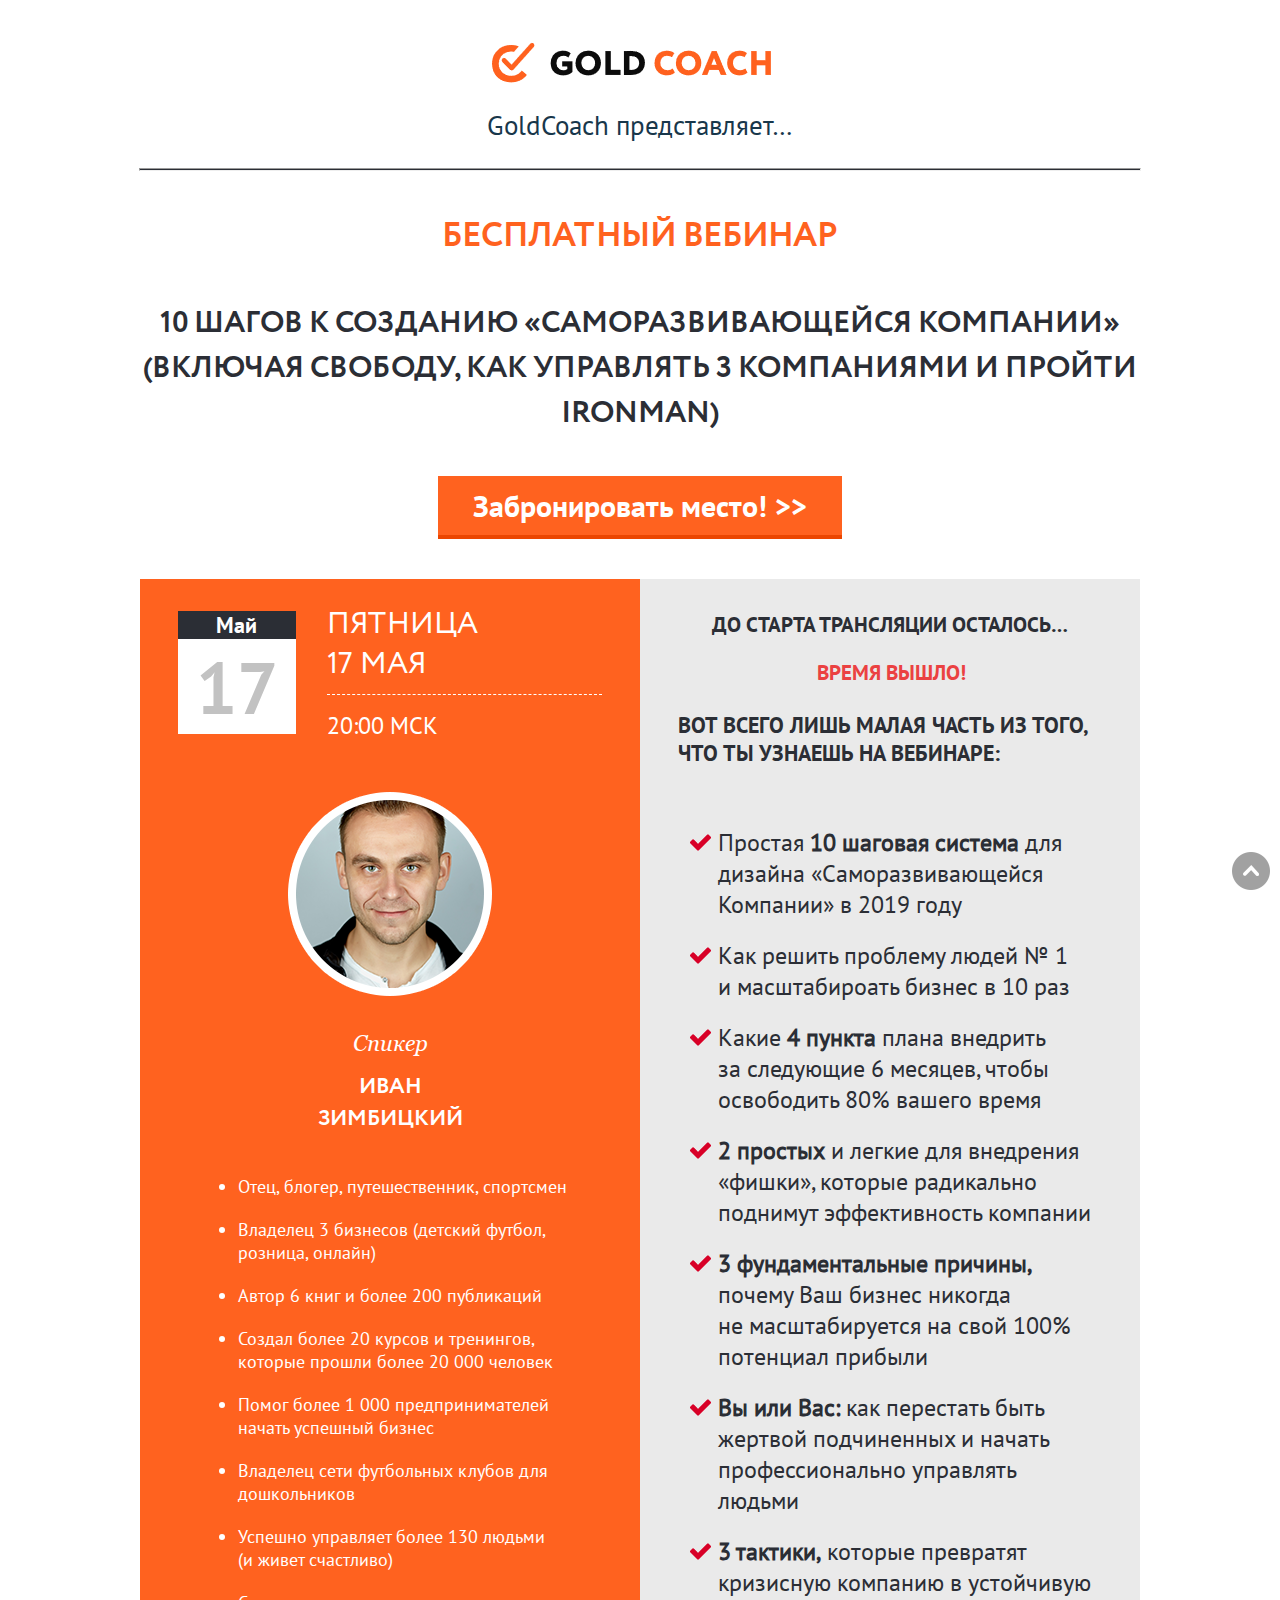
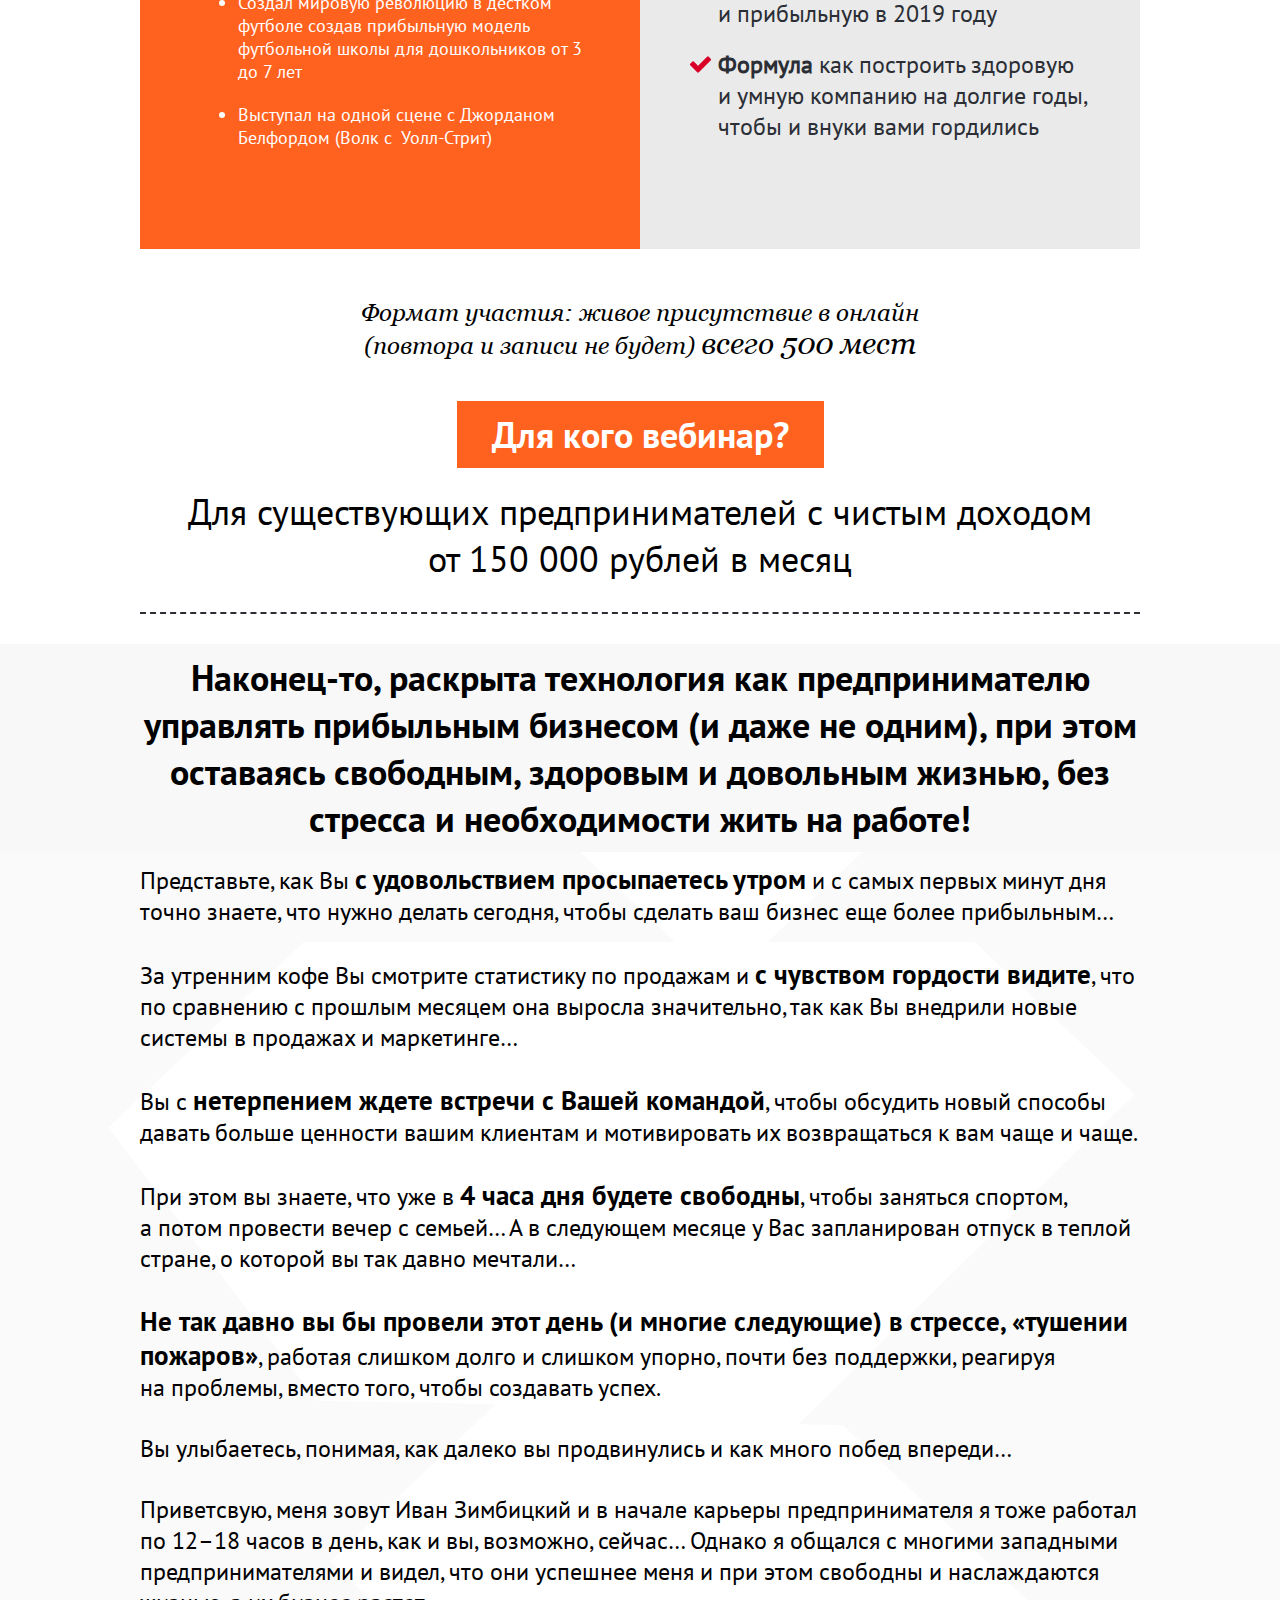
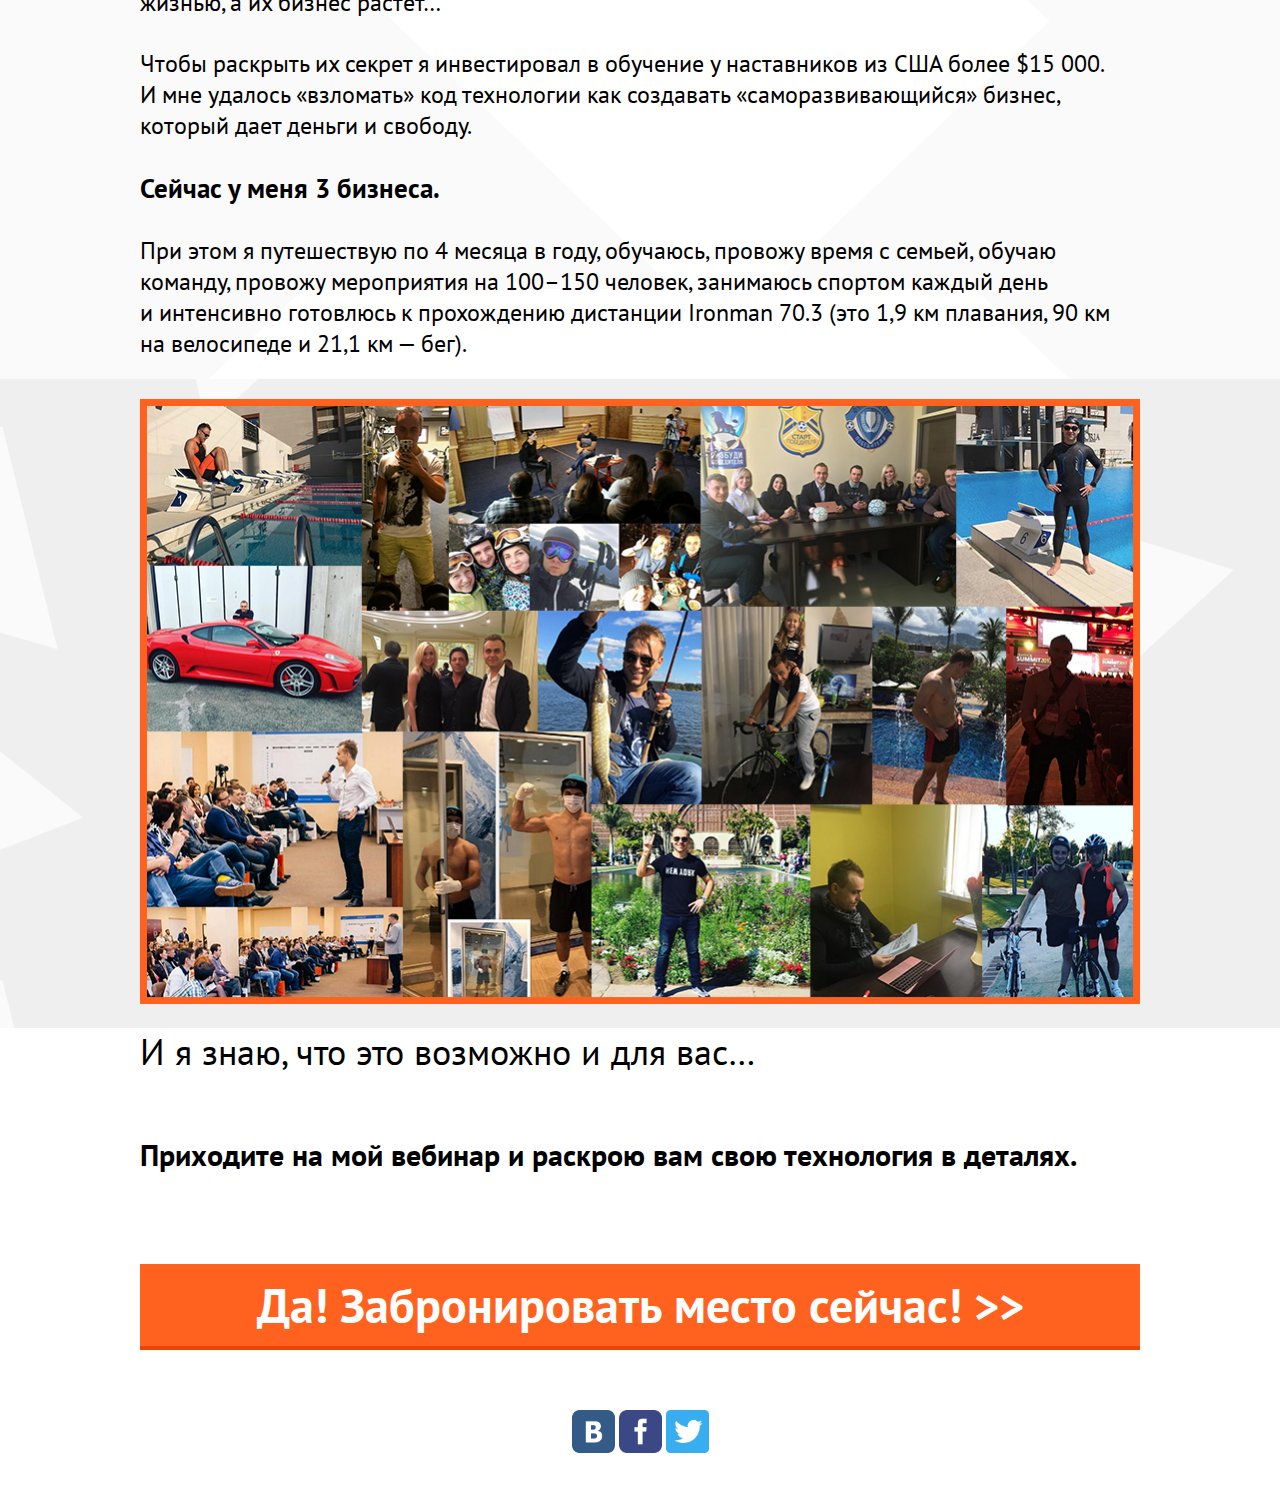
==== GoldCoach/index.html @ fbd6731f "Add first website" ====
﻿<!DOCTYPE html>
<html lang="ru">

<head>
  <meta charset="UTF-8">
  <meta name="viewport" content="width=device-width, initial-scale=1.0">
  <meta http-equiv="X-UA-Compatible" content="ie=edge">
  <meta name="msapplication-TileColor" content="#ffffff">
  <meta name="msapplication-TileImage" content="img/ico/ms-icon-144x144.png">
  <meta name="theme-color" content="#ffffff">

  <link rel="apple-touch-icon" sizes="57x57" href="img/ico/apple-icon-57x57.png">
  <link rel="apple-touch-icon" sizes="60x60" href="img/ico/apple-icon-60x60.png">
  <link rel="apple-touch-icon" sizes="72x72" href="img/ico/apple-icon-72x72.png">
  <link rel="apple-touch-icon" sizes="76x76" href="img/ico/apple-icon-76x76.png">
  <link rel="apple-touch-icon" sizes="114x114" href="img/ico/apple-icon-114x114.png">
  <link rel="apple-touch-icon" sizes="120x120" href="img/ico/apple-icon-120x120.png">
  <link rel="apple-touch-icon" sizes="144x144" href="img/ico/apple-icon-144x144.png">
  <link rel="apple-touch-icon" sizes="152x152" href="img/ico/apple-icon-152x152.png">
  <link rel="apple-touch-icon" sizes="180x180" href="img/ico/apple-icon-180x180.png">
  <link rel="icon" type="image/png" sizes="192x192" href="img/ico/android-icon-192x192.png">
  <link rel="icon" type="image/png" sizes="32x32" href="img/ico/favicon-32x32.png">
  <link rel="icon" type="image/png" sizes="96x96" href="img/ico/favicon-96x96.png">
  <link rel="icon" type="image/png" sizes="16x16" href="img/ico/favicon-16x16.png">
  <link rel="manifest" href="/manifest.json">

  <title>GoldCoach</title>

  <link rel="stylesheet" href="css/fonts.css">
  <link rel="stylesheet" href="css/flipclock.css">
  <link rel="stylesheet" href="css/main.min.css">

  <script src="https://ajax.googleapis.com/ajax/libs/jquery/2.2.4/jquery.min.js"></script>
  <script src="js/flipclock.min.js"></script>
  <script src="js/flipclock.optim.js"></script>
  <script src="js/popup.js" defer></script>
  <script src="js/maskedinput.min.js" defer></script>
  <script src="js/input.js" defer></script>
  <script src="js/scrollup.js" defer></script>
</head>


<body>

  <div class="overlay"></div>
  <div class="popup">
    <div class="close-btn">&times;</div>
    <h4>Забронируйте место на участие в нашем вебинаре</h4>
    <form action="#" class="form">
      <div class="form-wrapper">
        <input type="text" name="FirstName" class="form-control" placeholder="Ваше имя" maxlength="30" required>
        <a href="javascript:void(0)" class="form-reset">&times;</a>
      </div>
      <div class="form-wrapper">
        <input type="tel" name="telephone" class="form-control phone" placeholder="Ваш телефон" required>
        <a href="javascript:void(0)" class="form-reset">&times;</a>
      </div>
      <button type="submit" class="button form-btn">Забронировать</button>
    </form>
  </div>

  <header class="header" id="top">
    <div class="container">
      <div class="header-logo">
        <img src="img/logo.png" alt="GoldCoach">
      </div>
      <div class="header-title">
        GoldCoach представляет&hellip;
      </div>
    </div>
  </header>
  <hr class="line-first">

  <section class="webinar">
    <div class="container">
      <div class="webinar-text">
        <h2 class="webinar-text_title">
          бесплатный вебинар
        </h2>
        <div class="webinar-text_subtitle">
          10 шагов к&nbsp;созданию &laquo;саморазвивающейся компании&raquo; (включая свободу, как управлять 3 компаниями и&nbsp;пройти ironman)
        </div>
      </div>
      <button class="button" data-popup="true">
        Забронировать место! &gt;&gt;
      </button>

      <div class="webinar-main">

        <div class="webinar-main_right">
          <div class="data">
            <div class="data-img">
              <div class="data-img_word">
                Май
              </div>
              <div class="data-img_number">
                17
              </div>
            </div>
            <div class="data-title">
              <div class="data-title_day">
                Пятница 17 мая
              </div>
              <div class="data-title_time">
                20:00&nbsp;МСК
              </div>
            </div>
          </div>

          <div class="speaker">
            <div class="speaker-img">
              <img src="img/Ivan_Zymbytskyi.png" alt="Спикер">
            </div>
            <div class="speaker-text">
              Спикер
            </div>
            <div class="speaker-title">
              Иван<br>Зимбицкий
            </div>
            <div class="speaker-descrip">
              <ul>
                <li>Отец, блогер, путешественник, спортсмен</li>
                <li>Владелец 3 бизнесов (детский футбол, розница, онлайн)</li>
                <li>Автор 6 книг и&nbsp;более 200 публикаций</li>
                <li>Создал более 20 курсов и&nbsp;тренингов, которые прошли более 20&nbsp;000 человек</li>
                <li>Помог более 1&nbsp;000 предпринимателей начать успешный бизнес</li>
                <li>Владелец сети футбольных клубов для дошкольников</li>
                <li>Успешно управляет более 130 людьми (и&nbsp;живет счастливо)</li>
                <li>Создал мировую революцию в&nbsp;дестком футболе создав прибыльную модель футбольной школы для дошкольников от&nbsp;3 до&nbsp;7 лет</li>
                <li>Выступал на&nbsp;одной сцене с&nbsp;Джорданом Белфордом (Волк с&nbsp;
                  <span class="nobr">Уолл-Стрит</span>)</li>
              </ul>
            </div>
          </div>
        </div>

        <div class="webinar-main_left">
          <div class="clock">
            <div class="clock-title">
              До&nbsp;старта трансляции осталось&hellip;
            </div>
            <div class="clock-time"></div>
          </div>

          <div class="learn">
            <div class="learn-title">
              Вот всего лишь малая часть из&nbsp;того, что ты&nbsp;узнаешь на&nbsp;вебинаре:
            </div>
            <div class="learn-items">
              <ul>
                <li>Простая <span>10 шаговая система</span> для дизайна &laquo;Саморазвивающейся Компании&raquo; в&nbsp;2019 году</li>
                <li>Как решить проблему людей &#8470;&nbsp;1 и&nbsp;масштабироать бизнес в&nbsp;10 раз</li>
                <li>Какие <span>4 пункта</span> плана внедрить за&nbsp;следующие 6&nbsp;месяцев, чтобы освободить 80% вашего время</li>
                <li><span>2 простых</span> и&nbsp;легкие для внедрения &laquo;фишки&raquo;, которые радикально поднимут эффективность компании</li>
                <li><span>3 фундаментальные причины,</span> почему Ваш бизнес никогда не&nbsp;масштабируется на&nbsp;свой 100% потенциал прибыли</li>
                <li><span>Вы&nbsp;или Вас:</span> как перестать быть жертвой подчиненных и&nbsp;начать профессионально управлять людьми</li>
                <li><span>3 тактики,</span> которые превратят кризисную компанию в&nbsp;устойчивую и&nbsp;прибыльную в&nbsp;2019 году </li>
                <li><span>Формула</span> как построить здоровую и&nbsp;умную компанию на&nbsp;долгие годы, чтобы и&nbsp;внуки вами гордились </li>
              </ul>
            </div>
          </div>
        </div>
      </div>
      <div class="webinar-explain">
        <div class="webinar-explain_smalltext">
          Формат участия: живое присутствие в&nbsp;онлайн (повтора и&nbsp;записи не&nbsp;будет) <span>всего 500&nbsp;мест</span>

        </div>
        <div class="webinar-explain_alerttext">
          Для кого вебинар?
        </div>
        <div class="webinar-explain_bigtext">
          Для существующих предпринимателей с&nbsp;чистым доходом от&nbsp;150&nbsp;000&nbsp;рублей в&nbsp;месяц
        </div>
      </div>
    </div>
  </section>

  <section class="secret">

    <div class="secret-title">
      <div class="container">
        <h3>
        <span class="nobr">Наконец-то</span>, раскрыта технология как предпринимателю управлять прибыльным бизнесом (и&nbsp;даже не&nbsp;одним), при этом оставаясь свободным, здоровым и&nbsp;довольным жизнью, без стресса и&nbsp;необходимости жить на&nbsp;работе!
        </h3>
      </div>
    </div>
    <div class="secret-text">
      <div class="container">
        <p>
          Представьте, как Вы&nbsp;<span>с&nbsp;удовольствием просыпаетесь утром</span> и&nbsp;с&nbsp;самых первых минут дня точно знаете, что нужно делать сегодня, чтобы сделать ваш бизнес еще более прибыльным&hellip;
        </p>

        <p>
          За&nbsp;утренним кофе Вы&nbsp;смотрите статистику по&nbsp;продажам и&nbsp;<span>с&nbsp;чувством гордости видите</span>, что по&nbsp;сравнению с&nbsp;прошлым месяцем она выросла значительно, так как Вы&nbsp;внедрили новые системы в&nbsp;продажах и&nbsp;маркетинге&hellip;
        </p>

        <p>
          Вы&nbsp;с&nbsp;<span>нетерпением ждете встречи с&nbsp;Вашей командой</span>, чтобы обсудить новый способы давать больше ценности вашим клиентам и&nbsp;мотивировать их&nbsp;возвращаться к&nbsp;вам чаще и&nbsp;чаще.
        </p>

        <p>
          При этом вы&nbsp;знаете, что уже в&nbsp;<span>4 часа дня будете свободны</span>, чтобы заняться спортом, а&nbsp;потом провести вечер с&nbsp;семьей&hellip; А&nbsp;в&nbsp;следующем месяце у&nbsp;Вас запланирован отпуск в&nbsp;теплой стране, о&nbsp;которой вы&nbsp;так давно мечтали&hellip;
        </p>

        <p>
          <span>Не&nbsp;так давно вы&nbsp;бы провели этот день (и&nbsp;многие следующие) в&nbsp;стрессе, &laquo;тушении пожаров&raquo;</span>, работая слишком долго и&nbsp;слишком упорно, почти без поддержки, реагируя на&nbsp;проблемы, вместо того, чтобы создавать успех.
        </p>

        <p>
          Вы&nbsp;улыбаетесь, понимая, как далеко вы&nbsp;продвинулись и&nbsp;как много побед впереди&hellip;
        </p>

        <p>
          Приветсвую, меня зовут Иван Зимбицкий и&nbsp;в&nbsp;начале карьеры предпринимателя я&nbsp;тоже работал по&nbsp;12&ndash;18 часов в&nbsp;день, как и&nbsp;вы, возможно, сейчас&hellip; Однако я&nbsp;общался с&nbsp;многими западными предпринимателями и&nbsp;видел, что они успешнее меня и&nbsp;при этом свободны и&nbsp;наслаждаются жизнью, а&nbsp;их&nbsp;бизнес растет&hellip;
        </p>

        <p>
          Чтобы раскрыть их&nbsp;секрет я&nbsp;инвестировал в&nbsp;обучение у&nbsp;наставников из&nbsp;США более $15&nbsp;000. И&nbsp;мне удалось &laquo;взломать&raquo; код технологии как создавать &laquo;саморазвивающийся&raquo; бизнес, который дает деньги и&nbsp;свободу.
        </p>

        <p>
          <span>Сейчас у&nbsp;меня 3 бизнеса.</span>
        </p>

        <p>
          При этом я&nbsp;путешествую по&nbsp;4&nbsp;месяца в&nbsp;году, обучаюсь, провожу время с&nbsp;семьей, обучаю команду, провожу мероприятия на&nbsp;100&ndash;150 человек, занимаюсь спортом каждый день и&nbsp;интенсивно готовлюсь к&nbsp;прохождению дистанции Ironman 70.3 (это 1,9&nbsp;км плавания, 90&nbsp;км на&nbsp;велосипеде и&nbsp;21,1&nbsp;км &mdash; бег).
        </p>
      </div>
    </div>

    <div class="secret-collage">
      <div class="container">
        <img src="img/collage.png" alt="Коллаж">
      </div>
    </div>

  </section>

  <footer class="footer">
    <div class="container">
      <div class="footer-text">
        И&nbsp;я&nbsp;знаю, что это возможно и&nbsp;для вас&hellip;
      </div>
      <div class="footer-subtext">
        Приходите на&nbsp;мой вебинар и&nbsp;раскрою вам свою технология в&nbsp;деталях.
      </div>
      <button class="button footer-button" data-popup="true">
      Да! Забронировать место сейчас! &gt;&gt;
    </button>
      <div class="footer-social">
        <a href="https://vk.com/" target="_blank">
          <img src="img/social-vk.png" alt="Вконтакте">
        </a>
        <a href="https://facebook.com/" target="_blank">
          <img src="img/social-fb.png" alt="Фейсбук">
        </a>
        <a href="https://twitter.com/" target="_blank">
          <img src="img/social-tw.png" alt="Титтер">
        </a>

      </div>
    </div>

    <a href="#top" class="up"></a>

  </footer>



</body>

</html>
---- GoldCoach/css/fonts.css ----
@font-face {
  font-family: 'PT Sans Bold';
  src: url('../fonts/PTSans-Bold.eot');
  src: local('PT Sans Bold'), local('PTSans-Bold'),
  url('../fonts/PTSans-Bold.eot?#iefix') format('embedded-opentype'),
  url('../fonts/PTSans-Bold.woff') format('woff'),
  url('../fonts/PTSans-Bold.ttf') format('truetype');
  font-weight: bold;
  font-style: normal;
}

@font-face {
  font-family: 'PT Sans Reg';
  src: url('../fonts/PTSans-Regular.eot');
  src: local('PT Sans'), local('PTSans-Regular'),
  url('../fonts/PTSans-Regular.eot?#iefix') format('embedded-opentype'),
  url('../fonts/PTSans-Regular.woff') format('woff'),
  url('../fonts/PTSans-Regular.ttf') format('truetype');
  font-weight: normal;
  font-style: normal;
}

@font-face {
font-family: 'PT Sans Italic';
src: url('../fonts/PTSans-Italic.eot');
src: url('../fonts/PTSans-Italic.eot?#iefix') format('embedded-opentype'),
url('../fonts/PTSans-Italic.woff') format('woff'),
url('../fonts/PTSans-Italic.ttf') format('truetype');
font-weight: normal;
font-style: italic;
} 

@font-face {
  font-family: 'Georgia Italic';
  src: url('../fonts/Georgia-Italic.eot');
  src: local('Georgia Italic'), local('Georgia-Italic'),
  url('../fonts/Georgia-Italic.eot?#iefix') format('embedded-opentype'),
  url('../fonts/Georgia-Italic.woff') format('woff'),
  url('../fonts/Georgia-Italic.ttf') format('truetype');
  font-weight: normal;
  font-style: italic;
}

@font-face {
  font-family: 'Circe Reg';
  src: url('../fonts/Circe-Regular.eot');
  src: local('Circe'), local('Circe-Regular'),
  url('../fonts/Circe-Regular.eot?#iefix') format('embedded-opentype'),
  url('../fonts/Circe-Regular.woff') format('woff'),
  url('../fonts/Circe-Regular.ttf') format('truetype');
  font-weight: normal;
  font-style: normal;
}

@font-face {
  font-family: 'Circe Bold';
  src: url('../fonts/Circe-Bold.eot');
  src: local('Circe Bold'), local('Circe-Bold'),
  url('../fonts/Circe-Bold.eot?#iefix') format('embedded-opentype'),
  url('../fonts/Circe-Bold.woff') format('woff'),
  url('../fonts/Circe-Bold.ttf') format('truetype');
  font-weight: bold;
  font-style: normal;
}
---- GoldCoach/css/flipclock.css ----
/* Get the bourbon mixin from http://bourbon.io */
/* Reset */
.flip-clock-wrapper * {
    -webkit-box-sizing: border-box;
    -moz-box-sizing: border-box;
    -ms-box-sizing: border-box;
    -o-box-sizing: border-box;
    box-sizing: border-box;
    -webkit-backface-visibility: hidden;
    -moz-backface-visibility: hidden;
    -ms-backface-visibility: hidden;
    -o-backface-visibility: hidden;
    backface-visibility: hidden;
}

.flip-clock-wrapper a {
  cursor: pointer;
  text-decoration: none;
  color: #ccc; }

.flip-clock-wrapper a:hover {
  color: #fff; }

.flip-clock-wrapper ul {
  list-style: none; }

.flip-clock-wrapper.clearfix:before,
.flip-clock-wrapper.clearfix:after {
  content: " ";
  display: table; }

.flip-clock-wrapper.clearfix:after {
  clear: both; }

.flip-clock-wrapper.clearfix {
  *zoom: 1; }

/* Main */
.flip-clock-wrapper {
  font: normal 11px "Helvetica Neue", Helvetica, sans-serif;
  -webkit-user-select: none; }

.flip-clock-meridium {
  background: none !important;
  box-shadow: 0 0 0 !important;
  font-size: 36px !important; }

.flip-clock-meridium a { color: #313333; }

.flip-clock-wrapper {
  text-align: center;
  position: relative;
  width: 100%;
  margin: 1em;
}

.flip-clock-wrapper:before,
.flip-clock-wrapper:after {
    content: " "; /* 1 */
    display: table; /* 2 */
}
.flip-clock-wrapper:after {
    clear: both;
}

/* Skeleton */
.flip-clock-wrapper ul {
  position: relative;
  float: left;
  margin: 5px;
  width: 60px;
  height: 90px;
  font-size: 80px;
  font-weight: bold;
  line-height: 87px;
  border-radius: 6px;
  background: #000;
}

.flip-clock-wrapper ul li {
  z-index: 1;
  position: absolute;
  left: 0;
  top: 0;
  width: 100%;
  height: 100%;
  line-height: 87px;
  text-decoration: none !important;
}

.flip-clock-wrapper ul li:first-child {
  z-index: 2; }

.flip-clock-wrapper ul li a {
  display: block;
  height: 100%;
  -webkit-perspective: 200px;
  -moz-perspective: 200px;
  perspective: 200px;
  margin: 0 !important;
  overflow: visible !important;
  cursor: default !important; }

.flip-clock-wrapper ul li a div {
  z-index: 1;
  position: absolute;
  left: 0;
  width: 100%;
  height: 50%;
  font-size: 80px;
  overflow: hidden; 
  outline: 1px solid transparent; }

.flip-clock-wrapper ul li a div .shadow {
  position: absolute;
  width: 100%;
  height: 100%;
  z-index: 2; }

.flip-clock-wrapper ul li a div.up {
  -webkit-transform-origin: 50% 100%;
  -moz-transform-origin: 50% 100%;
  -ms-transform-origin: 50% 100%;
  -o-transform-origin: 50% 100%;
  transform-origin: 50% 100%;
  top: 0; }

.flip-clock-wrapper ul li a div.up:after {
  content: "";
  position: absolute;
  top: 44px;
  left: 0;
  z-index: 5;
  width: 100%;
  height: 3px;
  background-color: #000;
  background-color: rgba(0, 0, 0, 0.4); }

.flip-clock-wrapper ul li a div.down {
  -webkit-transform-origin: 50% 0;
  -moz-transform-origin: 50% 0;
  -ms-transform-origin: 50% 0;
  -o-transform-origin: 50% 0;
  transform-origin: 50% 0;
  bottom: 0;
  border-bottom-left-radius: 6px;
  border-bottom-right-radius: 6px;
}

.flip-clock-wrapper ul li a div div.inn {
  position: absolute;
  left: 0;
  z-index: 1;
  width: 100%;
  height: 200%;
  color: #ccc;
  text-shadow: 0 1px 2px #000;
  text-align: center;
  background-color: #333;
  border-radius: 6px;
  font-size: 70px; }

.flip-clock-wrapper ul li a div.up div.inn {
  top: 0; }

.flip-clock-wrapper ul li a div.down div.inn {
  bottom: 0; }

/* PLAY */
.flip-clock-wrapper ul.play li.flip-clock-before {
  z-index: 3; }

.flip-clock-wrapper .flip {   box-shadow: 0 2px 5px rgba(0, 0, 0, 0.7); }

.flip-clock-wrapper ul.play li.flip-clock-active {
  -webkit-animation: asd 0.5s 0.5s linear both;
  -moz-animation: asd 0.5s 0.5s linear both;
  animation: asd 0.5s 0.5s linear both;
  z-index: 5; }

.flip-clock-divider {
  float: left;
  display: inline-block;
  position: relative;
  width: 20px;
  height: 100px; }

.flip-clock-divider:first-child {
  width: 0; }

.flip-clock-dot {
  display: block;
  background: #323434;
  width: 10px;
  height: 10px;
  position: absolute;
  border-radius: 50%;
  box-shadow: 0 0 5px rgba(0, 0, 0, 0.5);
  left: 5px; }

.flip-clock-divider .flip-clock-label {
  position: absolute;
  top: -1.5em;
  right: -86px;
  color: black;
  text-shadow: none; }

.flip-clock-divider.minutes .flip-clock-label {
  right: -88px; }

.flip-clock-divider.seconds .flip-clock-label {
  right: -91px; }

.flip-clock-dot.top {
  top: 30px; }

.flip-clock-dot.bottom {
  bottom: 30px; }

@-webkit-keyframes asd {
  0% {
    z-index: 2; }

  20% {
    z-index: 4; }

  100% {
    z-index: 4; } }

@-moz-keyframes asd {
  0% {
    z-index: 2; }

  20% {
    z-index: 4; }

  100% {
    z-index: 4; } }

@-o-keyframes asd {
  0% {
    z-index: 2; }

  20% {
    z-index: 4; }

  100% {
    z-index: 4; } }

@keyframes asd {
  0% {
    z-index: 2; }

  20% {
    z-index: 4; }

  100% {
    z-index: 4; } }

.flip-clock-wrapper ul.play li.flip-clock-active .down {
  z-index: 2;
  -webkit-animation: turn 0.5s 0.5s linear both;
  -moz-animation: turn 0.5s 0.5s linear both;
  animation: turn 0.5s 0.5s linear both; }

@-webkit-keyframes turn {
  0% {
    -webkit-transform: rotateX(90deg); }

  100% {
    -webkit-transform: rotateX(0deg); } }

@-moz-keyframes turn {
  0% {
    -moz-transform: rotateX(90deg); }

  100% {
    -moz-transform: rotateX(0deg); } }

@-o-keyframes turn {
  0% {
    -o-transform: rotateX(90deg); }

  100% {
    -o-transform: rotateX(0deg); } }

@keyframes turn {
  0% {
    transform: rotateX(90deg); }

  100% {
    transform: rotateX(0deg); } }

.flip-clock-wrapper ul.play li.flip-clock-before .up {
  z-index: 2;
  -webkit-animation: turn2 0.5s linear both;
  -moz-animation: turn2 0.5s linear both;
  animation: turn2 0.5s linear both; }

@-webkit-keyframes turn2 {
  0% {
    -webkit-transform: rotateX(0deg); }

  100% {
    -webkit-transform: rotateX(-90deg); } }

@-moz-keyframes turn2 {
  0% {
    -moz-transform: rotateX(0deg); }

  100% {
    -moz-transform: rotateX(-90deg); } }

@-o-keyframes turn2 {
  0% {
    -o-transform: rotateX(0deg); }

  100% {
    -o-transform: rotateX(-90deg); } }

@keyframes turn2 {
  0% {
    transform: rotateX(0deg); }

  100% {
    transform: rotateX(-90deg); } }

.flip-clock-wrapper ul li.flip-clock-active {
  z-index: 3; }

/* SHADOW */
.flip-clock-wrapper ul.play li.flip-clock-before .up .shadow {
  background: -moz-linear-gradient(top, rgba(0, 0, 0, 0.1) 0%, black 100%);
  background: -webkit-gradient(linear, left top, left bottom, color-stop(0%, rgba(0, 0, 0, 0.1)), color-stop(100%, black));
  background: linear, top, rgba(0, 0, 0, 0.1) 0%, black 100%;
  background: -o-linear-gradient(top, rgba(0, 0, 0, 0.1) 0%, black 100%);
  background: -ms-linear-gradient(top, rgba(0, 0, 0, 0.1) 0%, black 100%);
  background: linear, to bottom, rgba(0, 0, 0, 0.1) 0%, black 100%;
  -webkit-animation: show 0.5s linear both;
  -moz-animation: show 0.5s linear both;
  animation: show 0.5s linear both; }

.flip-clock-wrapper ul.play li.flip-clock-active .up .shadow {
  background: -moz-linear-gradient(top, rgba(0, 0, 0, 0.1) 0%, black 100%);
  background: -webkit-gradient(linear, left top, left bottom, color-stop(0%, rgba(0, 0, 0, 0.1)), color-stop(100%, black));
  background: linear, top, rgba(0, 0, 0, 0.1) 0%, black 100%;
  background: -o-linear-gradient(top, rgba(0, 0, 0, 0.1) 0%, black 100%);
  background: -ms-linear-gradient(top, rgba(0, 0, 0, 0.1) 0%, black 100%);
  background: linear, to bottom, rgba(0, 0, 0, 0.1) 0%, black 100%;
  -webkit-animation: hide 0.5s 0.3s linear both;
  -moz-animation: hide 0.5s 0.3s linear both;
  animation: hide 0.5s 0.3s linear both; }

/*DOWN*/
.flip-clock-wrapper ul.play li.flip-clock-before .down .shadow {
  background: -moz-linear-gradient(top, black 0%, rgba(0, 0, 0, 0.1) 100%);
  background: -webkit-gradient(linear, left top, left bottom, color-stop(0%, black), color-stop(100%, rgba(0, 0, 0, 0.1)));
  background: linear, top, black 0%, rgba(0, 0, 0, 0.1) 100%;
  background: -o-linear-gradient(top, black 0%, rgba(0, 0, 0, 0.1) 100%);
  background: -ms-linear-gradient(top, black 0%, rgba(0, 0, 0, 0.1) 100%);
  background: linear, to bottom, black 0%, rgba(0, 0, 0, 0.1) 100%;
  -webkit-animation: show 0.5s linear both;
  -moz-animation: show 0.5s linear both;
  animation: show 0.5s linear both; }

.flip-clock-wrapper ul.play li.flip-clock-active .down .shadow {
  background: -moz-linear-gradient(top, black 0%, rgba(0, 0, 0, 0.1) 100%);
  background: -webkit-gradient(linear, left top, left bottom, color-stop(0%, black), color-stop(100%, rgba(0, 0, 0, 0.1)));
  background: linear, top, black 0%, rgba(0, 0, 0, 0.1) 100%;
  background: -o-linear-gradient(top, black 0%, rgba(0, 0, 0, 0.1) 100%);
  background: -ms-linear-gradient(top, black 0%, rgba(0, 0, 0, 0.1) 100%);
  background: linear, to bottom, black 0%, rgba(0, 0, 0, 0.1) 100%;
  -webkit-animation: hide 0.5s 0.3s linear both;
  -moz-animation: hide 0.5s 0.3s linear both;
  animation: hide 0.5s 0.2s linear both; }

@-webkit-keyframes show {
  0% {
    opacity: 0; }

  100% {
    opacity: 1; } }

@-moz-keyframes show {
  0% {
    opacity: 0; }

  100% {
    opacity: 1; } }

@-o-keyframes show {
  0% {
    opacity: 0; }

  100% {
    opacity: 1; } }

@keyframes show {
  0% {
    opacity: 0; }

  100% {
    opacity: 1; } }

@-webkit-keyframes hide {
  0% {
    opacity: 1; }

  100% {
    opacity: 0; } }

@-moz-keyframes hide {
  0% {
    opacity: 1; }

  100% {
    opacity: 0; } }

@-o-keyframes hide {
  0% {
    opacity: 1; }

  100% {
    opacity: 0; } }

@keyframes hide {
  0% {
    opacity: 1; }

  100% {
    opacity: 0; } }
---- GoldCoach/css/main.min.css ----
body{margin:0;padding:0}h1,h2,h3,h5,h6{margin:0;padding:0;border:0;font-size:100%;font:inherit;vertical-align:baseline}.button{display:block;margin:0 auto;font-family:'PT Sans Bold',sans-serif;font-size:30px;color:#fff;background-color:#ff621f;border:none;border-bottom:4px solid #eb4600;padding:10px 35px;margin-bottom:40px}.button:focus{outline:0}.button:hover{background-color:#f54900;border-bottom:4px solid #c23a00;cursor:pointer}.button:active{border-top:4px solid #c23a00;border-bottom:none}body{background:#fff}.container{width:1000px;margin:0 auto}.nobr{white-space:nowrap}.header-logo{text-align:center;-webkit-transform:translateX(-25px);-ms-transform:translateX(-25px);transform:translateX(-25px);margin-top:26px}.header-title{text-align:center;font-family:'PT Sans Reg',sans-serif;font-size:27px;color:#18374b;margin-bottom:26px}.line-first{margin:0 auto;width:1000px;height:1px;background-color:#2b2e35}.webinar-text{text-transform:uppercase;font-family:'Circe Bold',sans-serif;text-align:center;margin-bottom:40px}.webinar-text_title{color:#ff621f;margin-top:40px;margin-bottom:40px;font-size:34px}.webinar-text_subtitle{color:#2b2e35;font-size:30px}.webinar-main{width:100%;display:-webkit-box;display:-ms-flexbox;display:flex;min-height:1270px;margin-bottom:50px}.webinar-main_right{-webkit-box-sizing:border-box;box-sizing:border-box;width:50%;background-color:#ff621f;color:#fff;padding:32px 38px 0}.webinar-main_right .data{display:-webkit-box;display:-ms-flexbox;display:flex;margin-bottom:50px}.webinar-main_right .data-img{font-family:'PT Sans Bold',sans-serif;width:30%;display:-webkit-box;display:-ms-flexbox;display:flex;-webkit-box-orient:vertical;-webkit-box-direction:normal;-ms-flex-direction:column;flex-direction:column;margin-right:31px}.webinar-main_right .data-img_word{width:100%;text-align:center;background-color:#2b2e35;color:#fff;font-size:22px}.webinar-main_right .data-img_number{width:100%;text-align:center;background-color:#fff;color:#c2c2c2;font-size:73.45px}.webinar-main_right .data-title{width:70%;display:-webkit-box;display:-ms-flexbox;display:flex;-webkit-box-orient:vertical;-webkit-box-direction:normal;-ms-flex-direction:column;flex-direction:column}.webinar-main_right .data-title_day{font-family:'Circe Reg',sans-serif;font-size:30px;text-transform:uppercase;width:40%;-webkit-transform:translateY(-6px);-ms-transform:translateY(-6px);transform:translateY(-6px);line-height:40px;margin-bottom:3px}.webinar-main_right .data-title_time{font-family:'PT Sans Reg',sans-serif;font-size:24px;text-transform:uppercase;border-top:1px dashed #fff;padding-top:15px}.webinar-main_right .speaker-img{text-align:center;margin-bottom:30px}.webinar-main_right .speaker-text{font-family:'Georgia Italic',sans-serif;text-align:center;margin-bottom:15px;font-size:22px}.webinar-main_right .speaker-title{font-family:'Circe Bold',sans-serif;text-align:center;text-transform:uppercase;margin-bottom:40px;font-size:22px}.webinar-main_right .speaker-descrip{font-family:'PT Sans Reg',sans-serif;font-size:18px;margin-left:20px}.webinar-main_right .speaker-descrip ul li{margin-bottom:20px}.webinar-main_left{-webkit-box-sizing:border-box;box-sizing:border-box;width:50%;background-color:#eaeaea;color:#2b2e35;padding:32px 38px 0}.webinar-main_left .clock-title{font-family:'PT Sans Bold',sans-serif;font-size:21px;text-align:center;text-transform:uppercase}.webinar-main_left .clock-time{display:-webkit-box;display:-ms-flexbox;display:flex;-webkit-box-pack:center;-ms-flex-pack:center;justify-content:center;width:100%;margin-bottom:25px;margin-left:1px;font-family:'PT Sans Bold',sans-serif;font-size:21px;text-align:center;text-transform:uppercase;color:#eb4141}.webinar-main_left .learn-title{font-family:'PT Sans Bold',sans-serif;font-size:22px;text-transform:uppercase;margin-bottom:60px}.webinar-main_left .learn-items{font-family:'PT Sans Reg',sans-serif;font-size:24px}.webinar-main_left .learn-items ul li{list-style-image:url(../img/correct-symbol.png);margin-bottom:20px}.webinar-main_left .learn-items ul li span{font-weight:700}.webinar-explain{text-align:center}.webinar-explain_smalltext{font-family:'Georgia Italic',sans-serif;font-size:24px;width:59%;margin:0 auto 40px auto}.webinar-explain_smalltext span{font-family:'Georgia Italic',sans-serif;font-size:30px}.webinar-explain_alerttext{font-family:'PT Sans Bold',sans-serif;font-size:36px;margin-bottom:20px;padding:10px 35px;color:#fff;background-color:#ff621f;display:inline-block}.webinar-explain_bigtext{font-family:'PT Sans Reg',sans-serif;font-size:36px;padding-bottom:30px;margin-bottom:30px;border-bottom:2px dashed #2b2e35}.secret-title{font-family:'PT Sans Bold',sans-serif;background-color:#f8f8f8;text-align:center;padding:10px 0}.secret-title h3{font-size:36px}.secret-text{background-image:url(../img/text_bg.png);background-size:110%;background-position:center center}.secret-text p{font-family:'PT Sans Reg',sans-serif;font-size:24px;margin:0;margin-bottom:20px;padding-top:10px;-webkit-box-sizing:border-box;box-sizing:border-box}.secret-text p:last-child{margin-bottom:0;padding-bottom:20px}.secret-text p span{font-family:'PT Sans Bold',sans-serif;font-size:27px}.secret-collage{background-image:url(../img/collage_bg.png);background-size:130%;background-position:center center;padding:20px 0;overflow:hidden}.secret-collage img{max-width:100%}.footer-text{font-family:'PT Sans Reg',sans-serif;font-size:36px;margin-bottom:60px}.footer-subtext{font-family:'PT Sans Bold',sans-serif;font-size:30px;margin-bottom:90px}.footer-button{font-family:'PT Sans Bold',sans-serif;font-size:48px;width:100%}.footer-social{text-align:center;padding:20px 0 50px}.footer-social a{text-decoration:none}.footer-social a img{max-width:100%;width:43px}.footer .up{position:fixed;background:url(../img/top.png) no-repeat;bottom:10px;right:10px;width:38px;height:38px;opacity:.5;-webkit-transition:all .3s;-o-transition:all .3s;transition:all .3s}.footer .up:hover{opacity:1;cursor:pointer}.flip-clock-wrapper ul{width:30px}.flip-clock-wrapper ul li a div div.inn{font-size:50px}.flip-clock-dot{width:5px;height:5px}.flip-clock-dot.top{top:40px}.flip-clock-dot.bottom{bottom:40px}.flip-clock-divider{width:10px;margin-left:-5px;font-size:12px}.flip-clock-divider .flip-clock-label{top:8.3em}.flip-clock-divider.days .flip-clock-label{right:-63px}.flip-clock-divider.hours .flip-clock-label{right:-66px}.flip-clock-divider.minutes .flip-clock-label{right:-67px}.flip-clock-divider.seconds .flip-clock-label{right:-69px}body{position:relative}.overlay{position:fixed;left:0;top:0;width:100%;height:100%;background-color:rgba(0,0,0,.7);z-index:5;display:none}.popup{position:fixed;width:500px;height:400px;left:50%;top:50%;-webkit-transform:translate(-50%,-50%);-ms-transform:translate(-50%,-50%);transform:translate(-50%,-50%);padding:20px;background-color:#ff621f;z-index:6;-webkit-transition:all .2s;-o-transition:all .2s;transition:all .2s;display:none}.popup .close-btn{position:absolute;top:5px;right:10px;font-size:2rem;color:#fff;-webkit-transition:all .5s;-o-transition:all .5s;transition:all .5s}.popup .close-btn:hover{cursor:pointer}.popup h4{font-family:'PT Sans Bold',sans-serif;color:#fff;font-size:30px;text-align:center}.popup .form{position:relative}.popup .form-control{width:450px;border:none;padding:15px 30px 15px 20px;margin-bottom:10px;font-size:20px}.popup .form-control:focus{-webkit-box-shadow:none;box-shadow:none;outline:0}.popup .form-reset{position:absolute;top:3px;right:5px;font-size:40px;text-decoration:none;color:#2b2e35;opacity:.5;-webkit-transition:all .2s;-o-transition:all .2s;transition:all .2s}.popup .form-reset:hover{opacity:1}.popup .form .phone+.form-reset{top:66px}.popup .form-btn{font-size:25px;margin-bottom:0;color:#ff621f;background-color:#fff;border-bottom:4px solid #e6e6e6;margin-top:30px}.popup .form-btn:hover{background-color:#ebebeb;border-bottom:4px solid #d1d1d1}.popup .form-btn:active{border-top:4px solid #d1d1d1;border-bottom:none}@media screen and (max-width:820px){.container{width:600px;margin:0 auto}.line-first{width:100%}.webinar-main{display:-webkit-box;display:-ms-flexbox;display:flex;-webkit-box-orient:vertical;-webkit-box-direction:normal;-ms-flex-direction:column;flex-direction:column;width:100%}.webinar-main_right{-webkit-box-ordinal-group:3;-ms-flex-order:2;order:2;width:100%;margin-right:100px;padding:32px 38px 40px}.webinar-main_left{-webkit-box-ordinal-group:2;-ms-flex-order:1;order:1;width:100%;padding:32px 38px 40px}.webinar-explain_smalltext{font-size:28px;width:100%}.webinar-explain_smalltext span{font-size:35px}.webinar-explain_bigtext{font-size:30px}.secret-title h3{font-size:24px}.secret-text p span{font-size:24px}.footer-text{font-size:24px;margin-bottom:20px;margin-top:20px}.footer-subtext{font-size:24px;margin-bottom:60px}.footer-button{font-size:27px}.footer .up{-webkit-transform:scale(1.5);-ms-transform:scale(1.5);transform:scale(1.5);bottom:20px;right:20px}}@media screen and (max-width:769px){.container{width:563px;margin:0 auto}}@media screen and (max-width:563px){.container{width:463px;margin:0 auto}.webinar-main_right .speaker-descrip{margin-left:0}.popup{width:400px}.popup .form-control{width:350px}.flip-clock-divider.seconds{display:none}.flip-clock-divider.seconds~*{display:none}}@media screen and (max-width:463px){.container{width:400px;margin:0 auto}.popup{width:300px}.popup h4{font-size:26px}.popup .form-control{width:250px;font-size:18px}.popup .form-reset{top:1px}.popup .form .phone+.form-reset{top:62px}.button{font-size:26px}.webinar-main_right .speaker-descrip{margin-left:0}.webinar-text_title{font-size:30px}.webinar-text_subtitle{font-size:26px}.webinar-main_left .clock-time{-webkit-transform:translateX(-10px);-ms-transform:translateX(-10px);transform:translateX(-10px)}.webinar-main_left .learn-title{margin-bottom:30px}.webinar-main_right .data-title_day{width:60%}.webinar-main_right .data-img{width:40%}.webinar-main_right .data-title{width:60%}.secret-text p{font-size:20px}.secret-text p span{font-size:22px}}@media screen and (max-width:400px){.container{width:310px;margin:0 auto}.webinar-text_title{font-size:26px}.webinar-text_subtitle{font-size:22px}.button{font-size:21px}.webinar-main_left,.webinar-main_right{padding:20px 20px}.webinar-main_left .clock-time{width:110%;-webkit-transform:translateX(-25px);-ms-transform:translateX(-25px);transform:translateX(-25px)}.flip-clock-divider.minutes{display:none}.flip-clock-divider.minutes~*{display:none}.webinar-main_left .learn-title{font-size:21px}.webinar-main_left .learn-items{font-size:18px}.webinar-main_left .learn-items ul{padding:10px}.webinar-main_left .learn-items ul li{list-style-position:inside}.webinar-main_right .data-img{width:50%}.webinar-main_right .data-title{width:50%}.webinar-main_right .data-title_day{width:100%}.webinar-explain_smalltext{font-size:22px}.webinar-explain_alerttext{font-size:28px}.webinar-explain_bigtext{font-size:24px}.secret-title h3{font-size:20px}.secret-text p{font-size:17px}.secret-text p span{font-size:20px}.footer-text{font-size:20px}.footer-subtext{font-size:22px;margin-bottom:40px}}
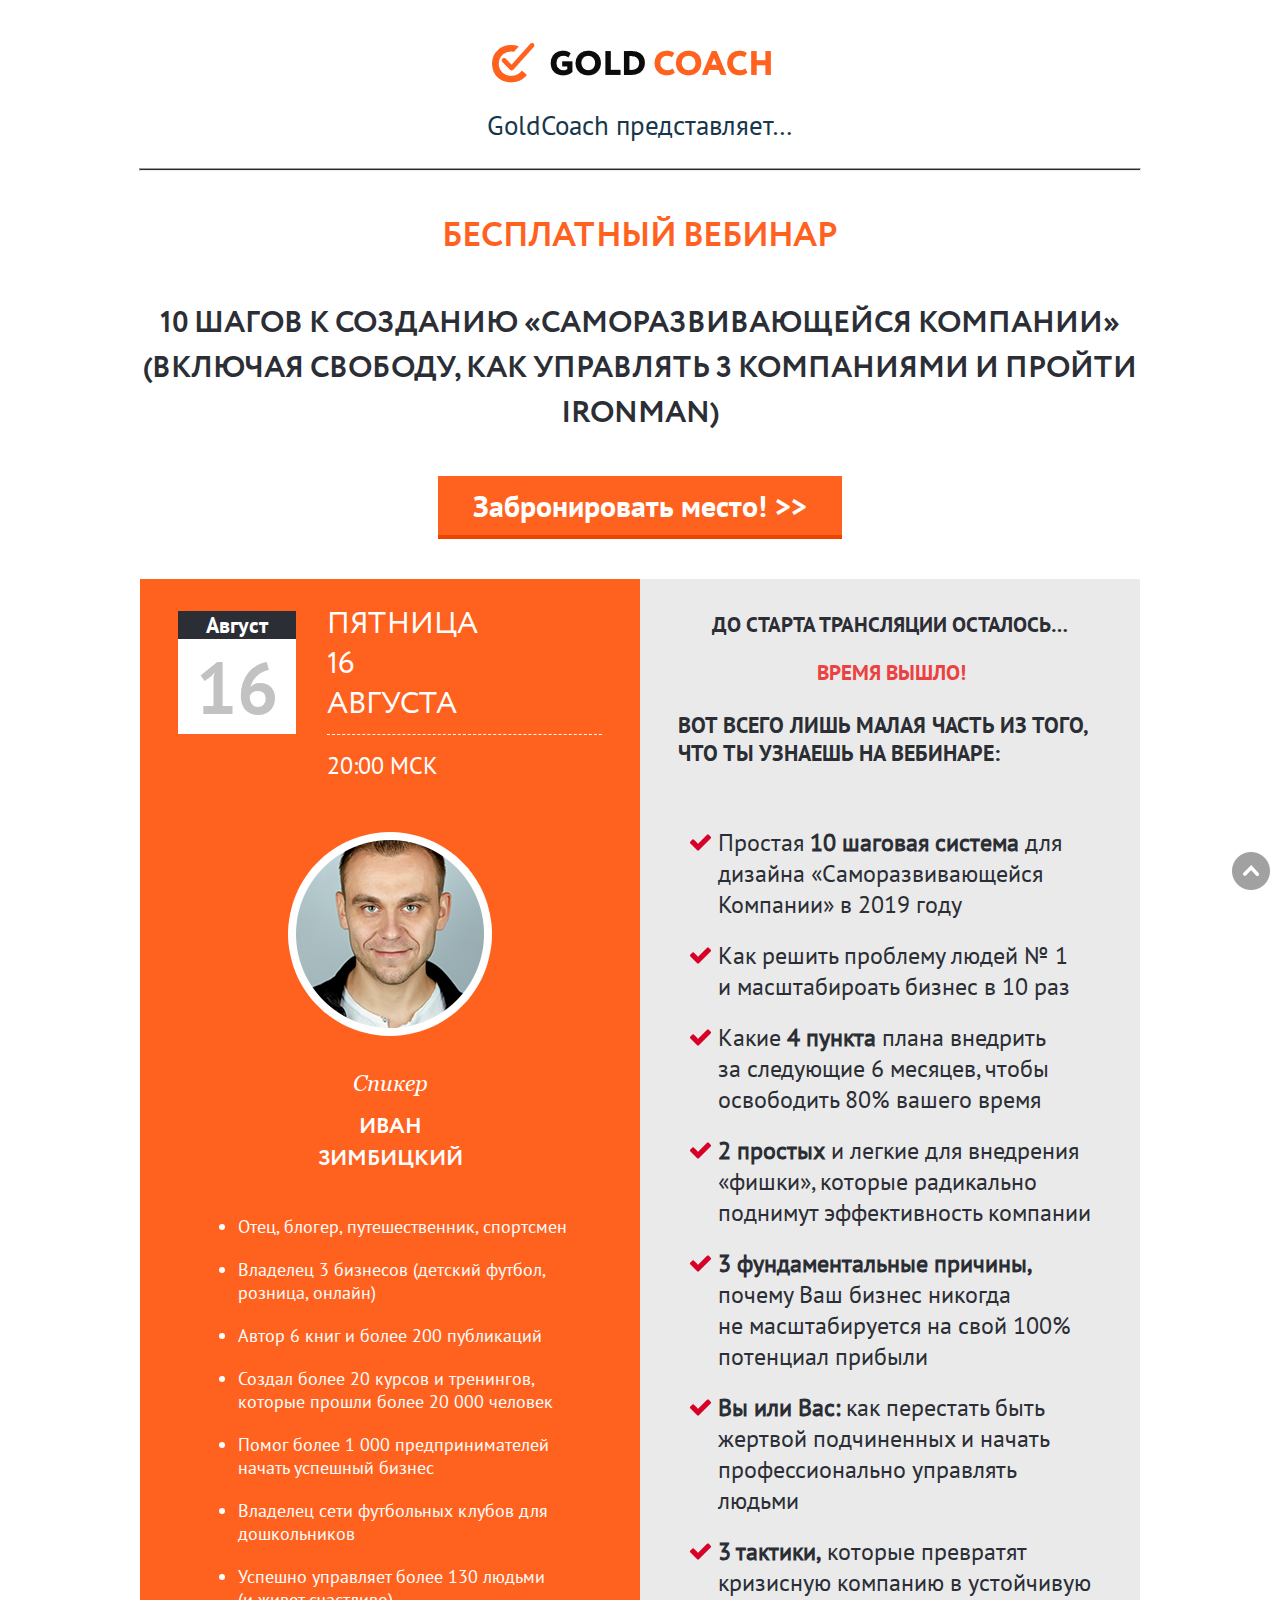
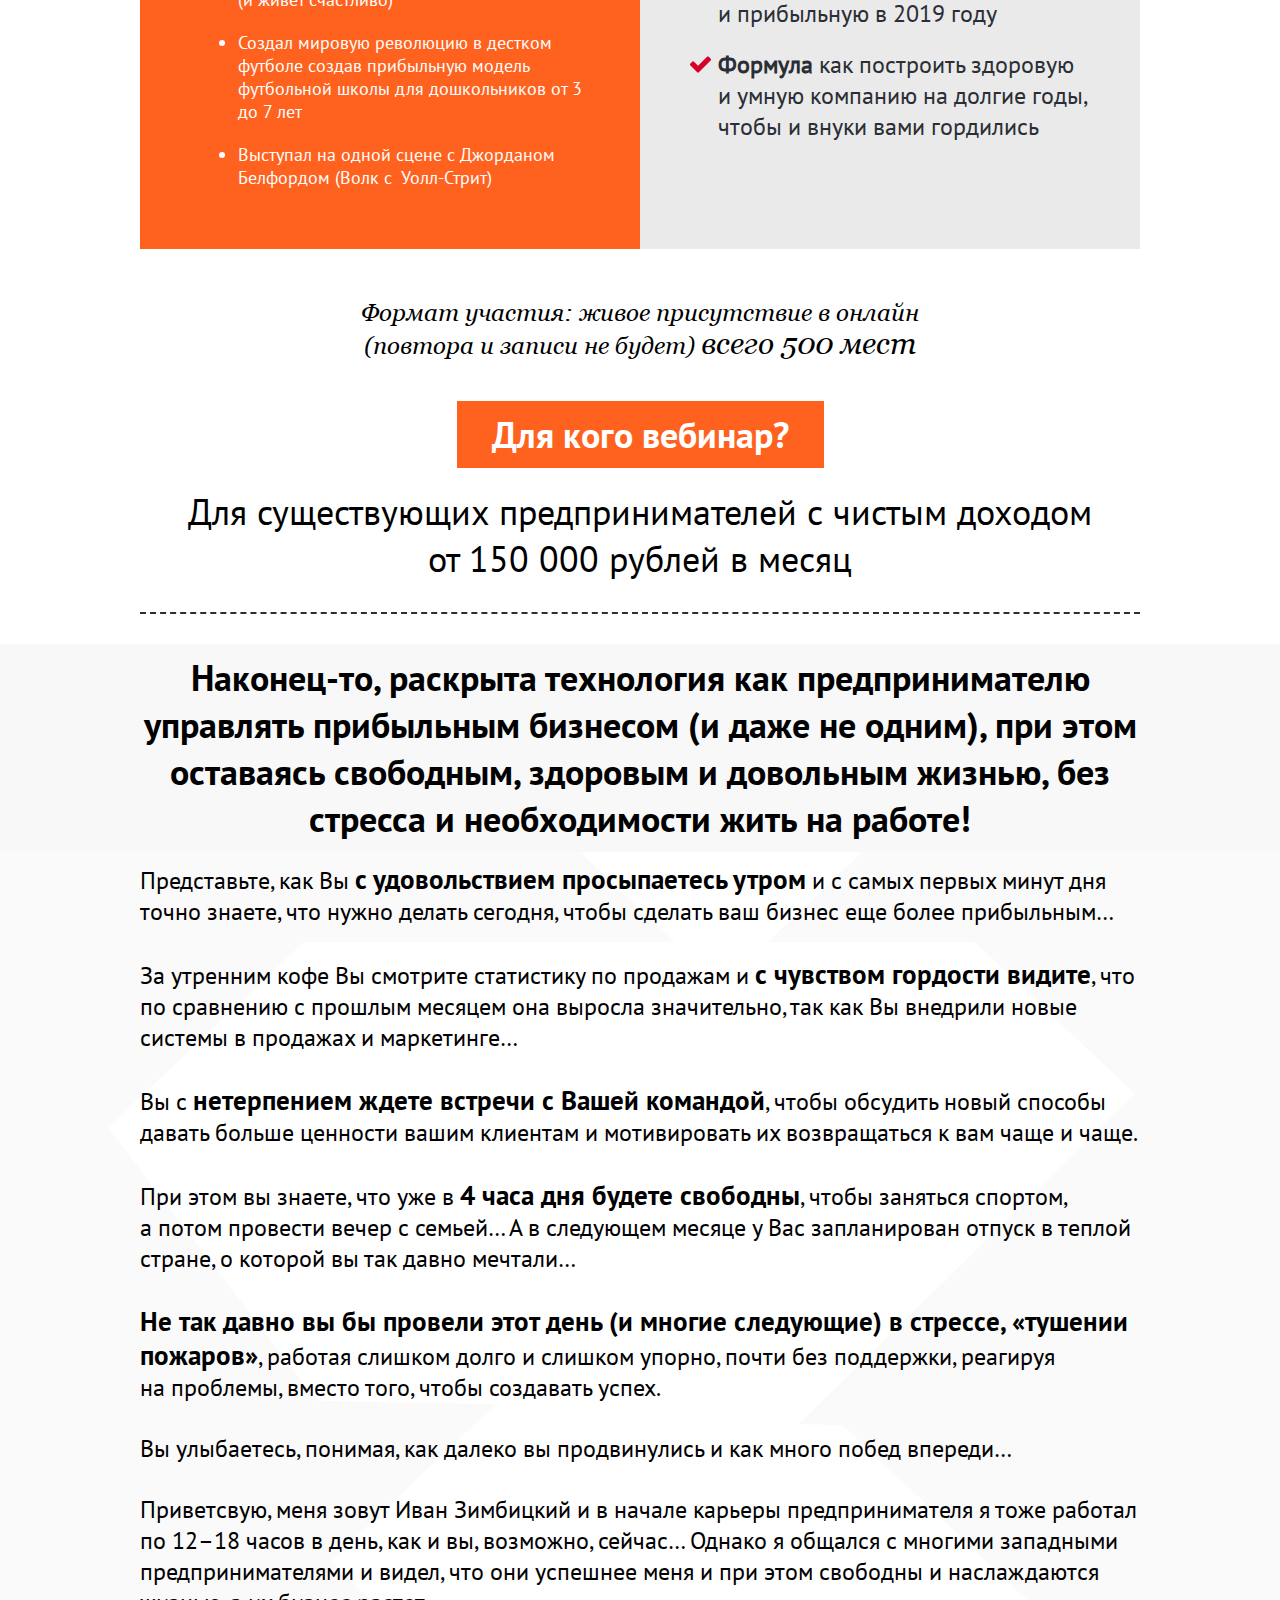
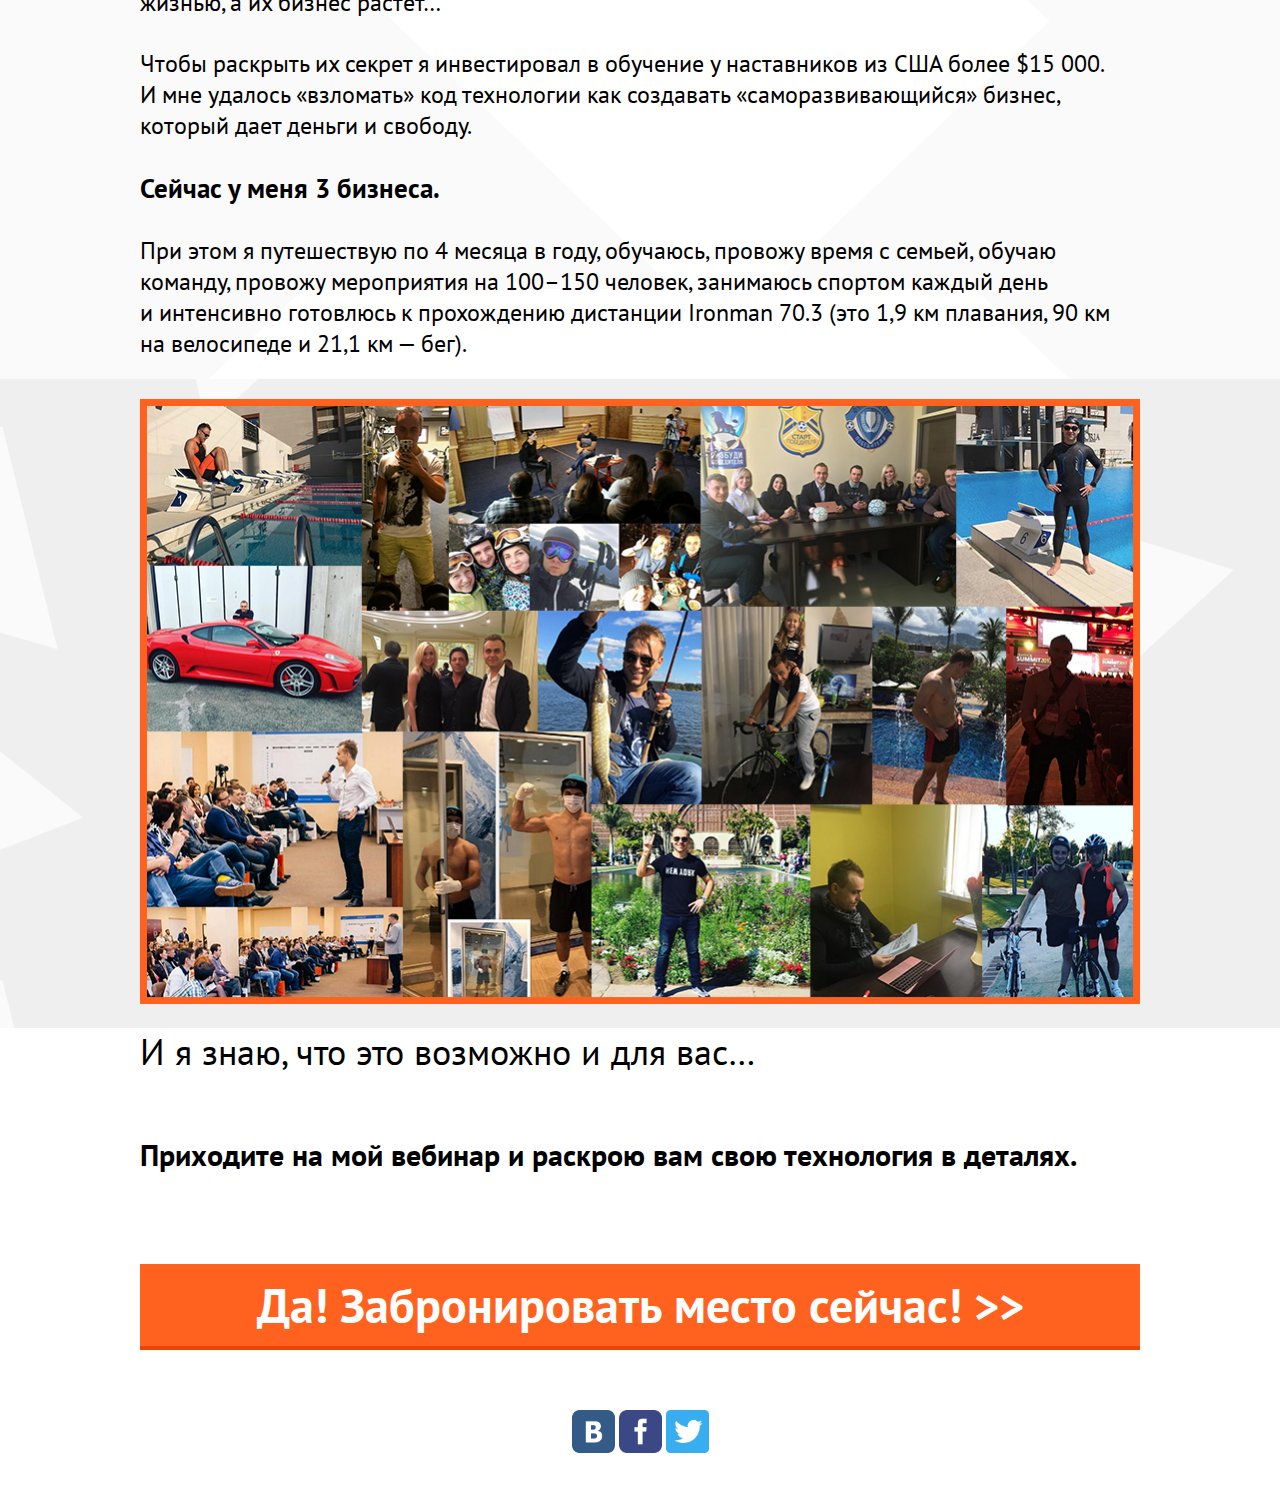
==== commit 8c8ac20c: "Add Kind-Cardboard site in portfolio" ====
--- a/GoldCoach/index.html
+++ b/GoldCoach/index.html
@@ -91,15 +91,15 @@
           <div class="data">
             <div class="data-img">
               <div class="data-img_word">
-                Май
+                Август
               </div>
               <div class="data-img_number">
-                17
+                16
               </div>
             </div>
             <div class="data-title">
               <div class="data-title_day">
-                Пятница 17 мая
+                Пятница 16 Августа
               </div>
               <div class="data-title_time">
                 20:00&nbsp;МСК
